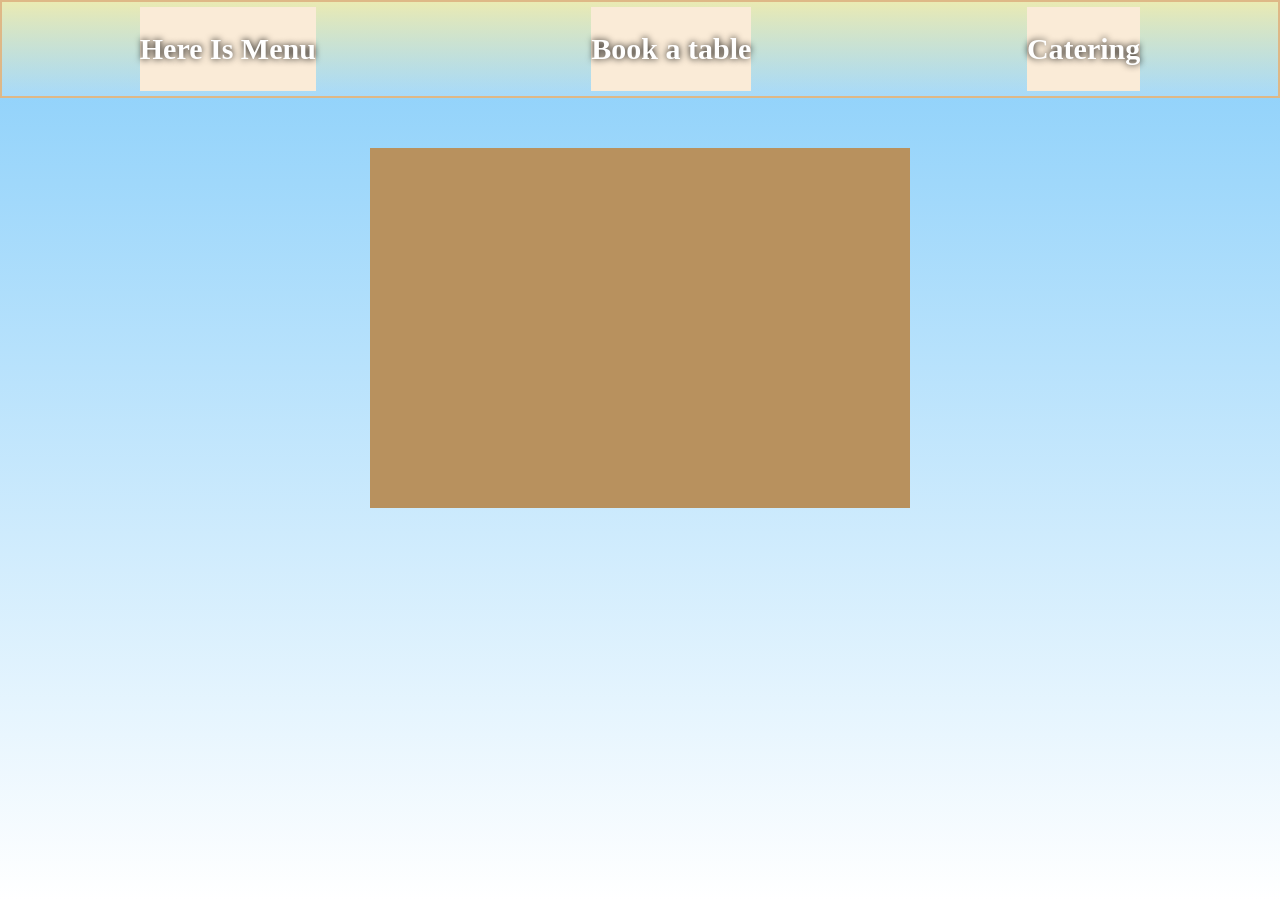
==== index.html @ a16ff317 "i change the file name cuz gemini ai told that i need to name file index.html so that netify look at" ====
<!DOCTYPE html>
<html lang="en">
<head>
    <meta charset="UTF-8">
    <meta name="viewport" content="width=device-width, initial-scale=1.0">
    <title>Document</title>
    <link rel="stylesheet" href="smth.css">
</head>
<body>
    <nav>
        <a href="#" id="menu">Menu</a>
        <a href="#">Book a table</a>
        <a href="#">Catering</a>
    </nav>

    <div id="second-part">
       <div id="text"> 
        

        
    
    
    
    
    
        </div>
    </div>    











    <script src="smth.js"></script>
</body>
</html>
---- smth.css ----
* {
    margin: 0;
    padding: 0;
    box-sizing: border-box;
}

nav{
    border: 2px solid burlywood;
    background: linear-gradient(rgb(234, 234, 179), rgba(245, 245, 245, 0.203));
    position: sticky;
    top: 0;
    width: 100%;
    display: flex;
    justify-content: space-around;
}
a{
    text-align: center;
    font-size: 30px;
    font-weight: 800;
    margin: 5px;
    padding: 25px 0;
    display: block;
    text-decoration: none;
    color: white;
    background-color: antiquewhite;
    text-shadow: 0px 0px 7px black;
}

a:hover{
    text-shadow: 2px 2px 11px green;
    background-color: whitesmoke;
}

body{
    background: linear-gradient(lightskyblue, white);
    min-height: 100vh;
}

/* now we are developing completely different stuffs  */

#second-part{
    display: flex;
    margin-top: 50px;
    justify-content: center;
    background-color: cadetblue;
    width: fit-content;
    margin-left: auto;
    margin-right: auto;
}

#text{
    width: 60vh;
    height: 40vh;    
    background-color: rgb(184, 145, 94);
    padding: 10px;
}
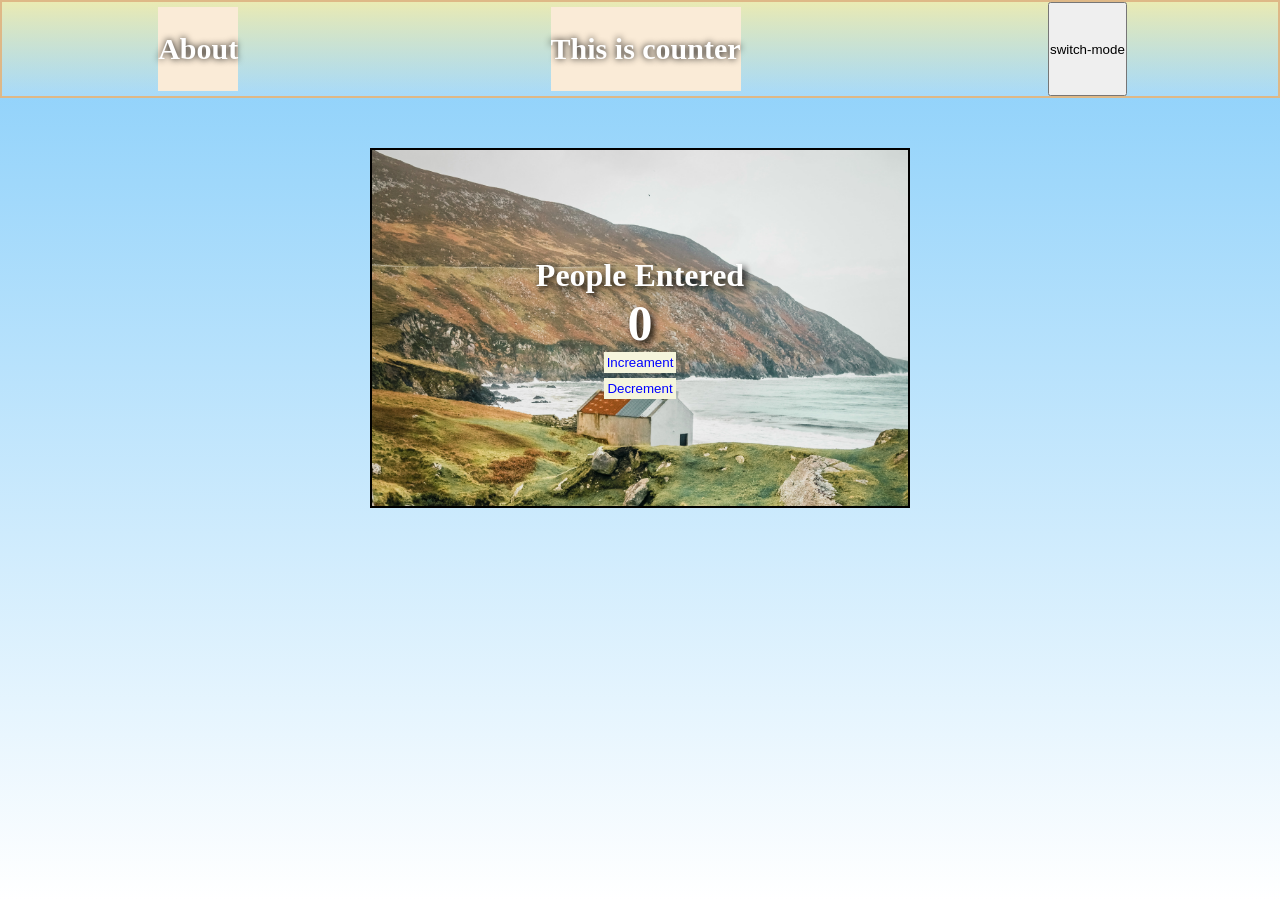
==== commit 94ce684d: "made counter increaser with button that switch the modes" ====
--- a/index.html
+++ b/index.html
@@ -9,13 +9,16 @@
 <body>
     <nav>
         <a href="#" id="menu">Menu</a>
-        <a href="#">Book a table</a>
-        <a href="#">Catering</a>
+        <a href="#" id="book-a-table">Book a table</a>
+        <button id="catering" onclick="changemode()">Catering</button>
     </nav>
 
     <div id="second-part">
-       <div id="text"> 
-        
+       <div id="photo1"> 
+            <h1 id="people-entered">People Entered</h1>
+            <h2 id="counter">0</h2>
+            <button id="increment-btn" onclick="increment()">Increament</button>
+            <button id="decrement-btn" onclick="decrement()">Decrement </button>
 
         
     
--- a/smth.css
+++ b/smth.css
@@ -39,18 +39,62 @@
 /* now we are developing completely different stuffs  */
 
 #second-part{
-    display: flex;
+    /* display: flex; */
     margin-top: 50px;
-    justify-content: center;
+    /* justify-content: center; */
     background-color: cadetblue;
     width: fit-content;
     margin-left: auto;
     margin-right: auto;
 }
 
-#text{
+#photo1{
+    display: flex;
+    flex-direction: column;
+    justify-content: center;
+    align-items: center;
     width: 60vh;
     height: 40vh;    
     background-color: rgb(184, 145, 94);
-    padding: 10px;
+    background-image: url("houseINbeautifulView.jpg");
+    background-size: cover;
+    border: 2px solid black;
+}
+
+#increment-btn{    
+    display: inline-block;
+    background-color: beige;
+    color: blue;
+    border: none;
+    padding: 3px;
+}
+
+#counter{
+    font-size: 50px;
+    color: white;
+    text-shadow: 3px 3px 7px black;
+}
+
+#people-entered{
+    color: white;
+    text-shadow: 3px 3px 7px black;
+}
+
+#increment-btn:hover{
+    background-color: blanchedalmond;
+    color: black;
+}
+
+#decrement-btn{    
+    display: inline-block;
+    background-color: beige;
+    color: blue;
+    border: none;
+    padding: 3px;
+    margin-top: 5px;
+}
+
+#decrement-btn:hover{
+    background-color: blanchedalmond;
+    color: black;
 }
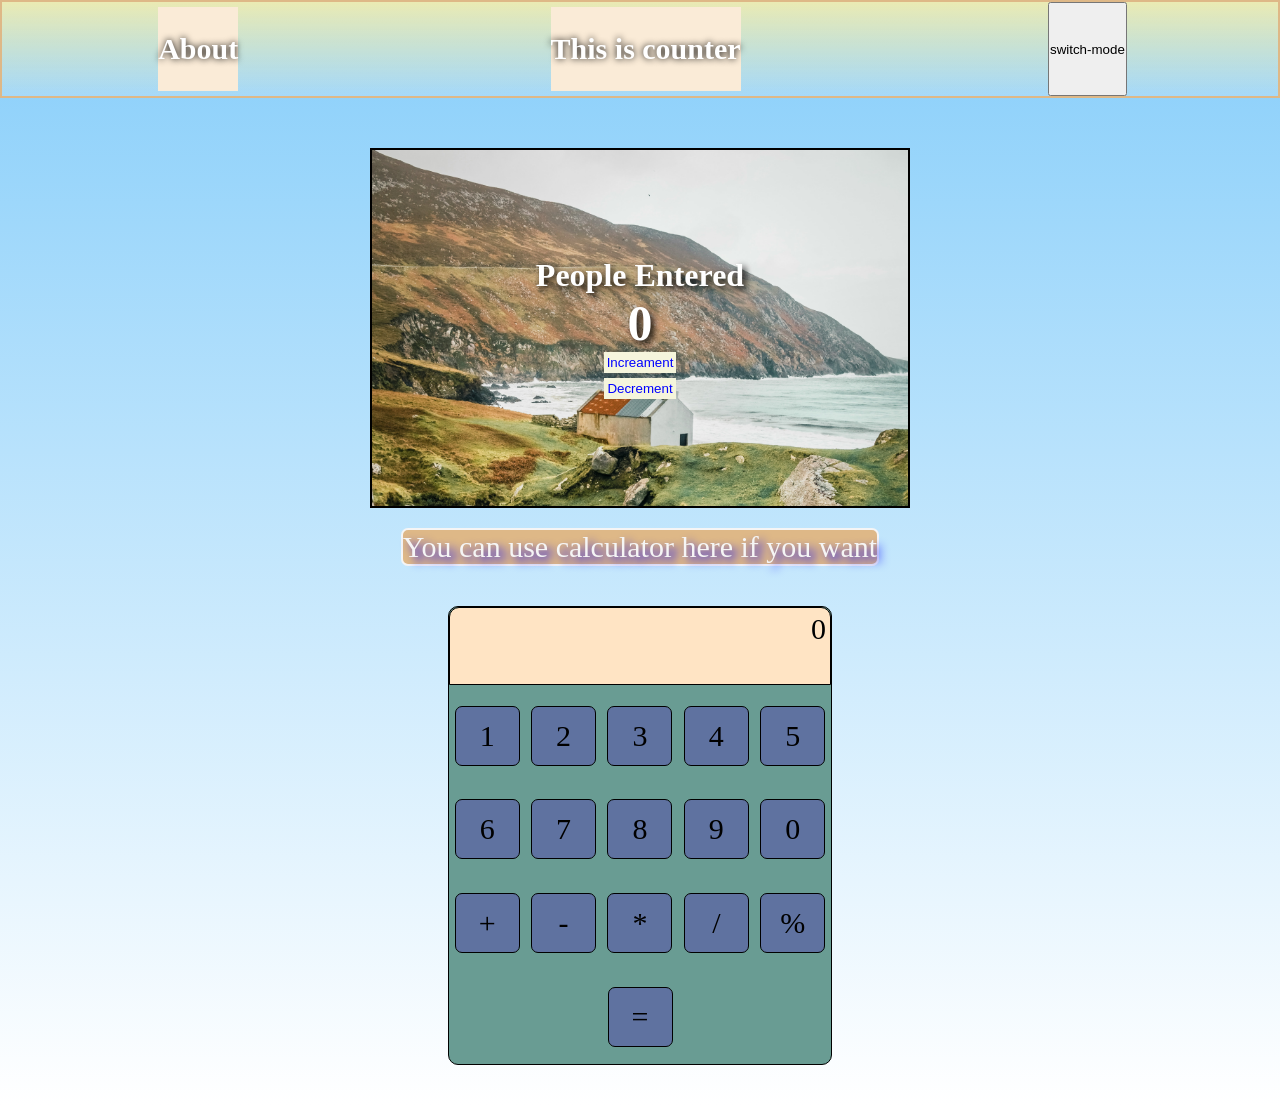
==== commit 190d5e42: "calculator only design" ====
--- a/index.html
+++ b/index.html
@@ -19,19 +19,36 @@
             <h2 id="counter">0</h2>
             <button id="increment-btn" onclick="increment()">Increament</button>
             <button id="decrement-btn" onclick="decrement()">Decrement </button>
-
-        
-    
-    
-    
-    
-    
         </div>
     </div>    
+<!-- part two building calculator -->
+
+
+<div id="calculator-txt">
+    You can use calculator here if you want
+</div>
 
 
 
-
+<div id="actual-calculator-container">
+    <div id="display">0</div>
+    <div class="numberholder">1</div>
+    <div class="numberholder">2</div>
+    <div class="numberholder">3</div>
+    <div class="numberholder">4</div>
+    <div class="numberholder">5</div>
+    <div class="numberholder">6</div>
+    <div class="numberholder">7</div>
+    <div class="numberholder">8</div>
+    <div class="numberholder">9</div>
+    <div class="numberholder">0</div>
+    <div class="numberholder">+</div>
+    <div class="numberholder">-</div>
+    <div class="numberholder">*</div>
+    <div class="numberholder">/</div>
+    <div class="numberholder">%</div>
+    <div class="numberholder">=</div>
+</div>
 
 
 
--- a/smth.css
+++ b/smth.css
@@ -97,4 +97,56 @@
 #decrement-btn:hover{
     background-color: blanchedalmond;
     color: black;
+}
+
+#calculator-txt{
+    color: whitesmoke;
+    text-shadow: 5px 5px 10px blue;
+    font-size: 30px;
+    font-family: 'Times New Roman', Times, serif;
+    background-color: burlywood;
+    /* display: inline-block; */
+    margin: 20px auto;
+    width: max-content;
+    border-radius: 7px;
+    border: 2px solid whitesmoke;
+}
+
+#actual-calculator-container{
+    display: flex;
+    flex-direction: row;
+    background-color: rgb(105, 156, 147);
+    width: 30vw;
+    height: 51vh;
+    margin: 40px auto;
+    flex-wrap: wrap;
+    border-radius: 10px;
+    border: 1px solid black;
+}
+
+#display{
+    background-color: bisque;
+    width: 100%;
+    border-top-left-radius: 10px;
+    border-top-right-radius: 10px;
+    padding: 4px;
+    margin-bottom: 4px;
+    text-align: right;
+    font-size: 30px;
+    border: 1px solid black;
+}
+
+.numberholder{
+
+    width: 65px;
+    height: 60px;
+    background-color: rgb(95, 114, 160);
+    margin: auto auto;
+    border-radius: 7px;
+    text-align: center;
+    font-size: 30px;
+    border: 1px solid black;
+    display: flex;
+    justify-content: center;
+    align-items: center;
 }
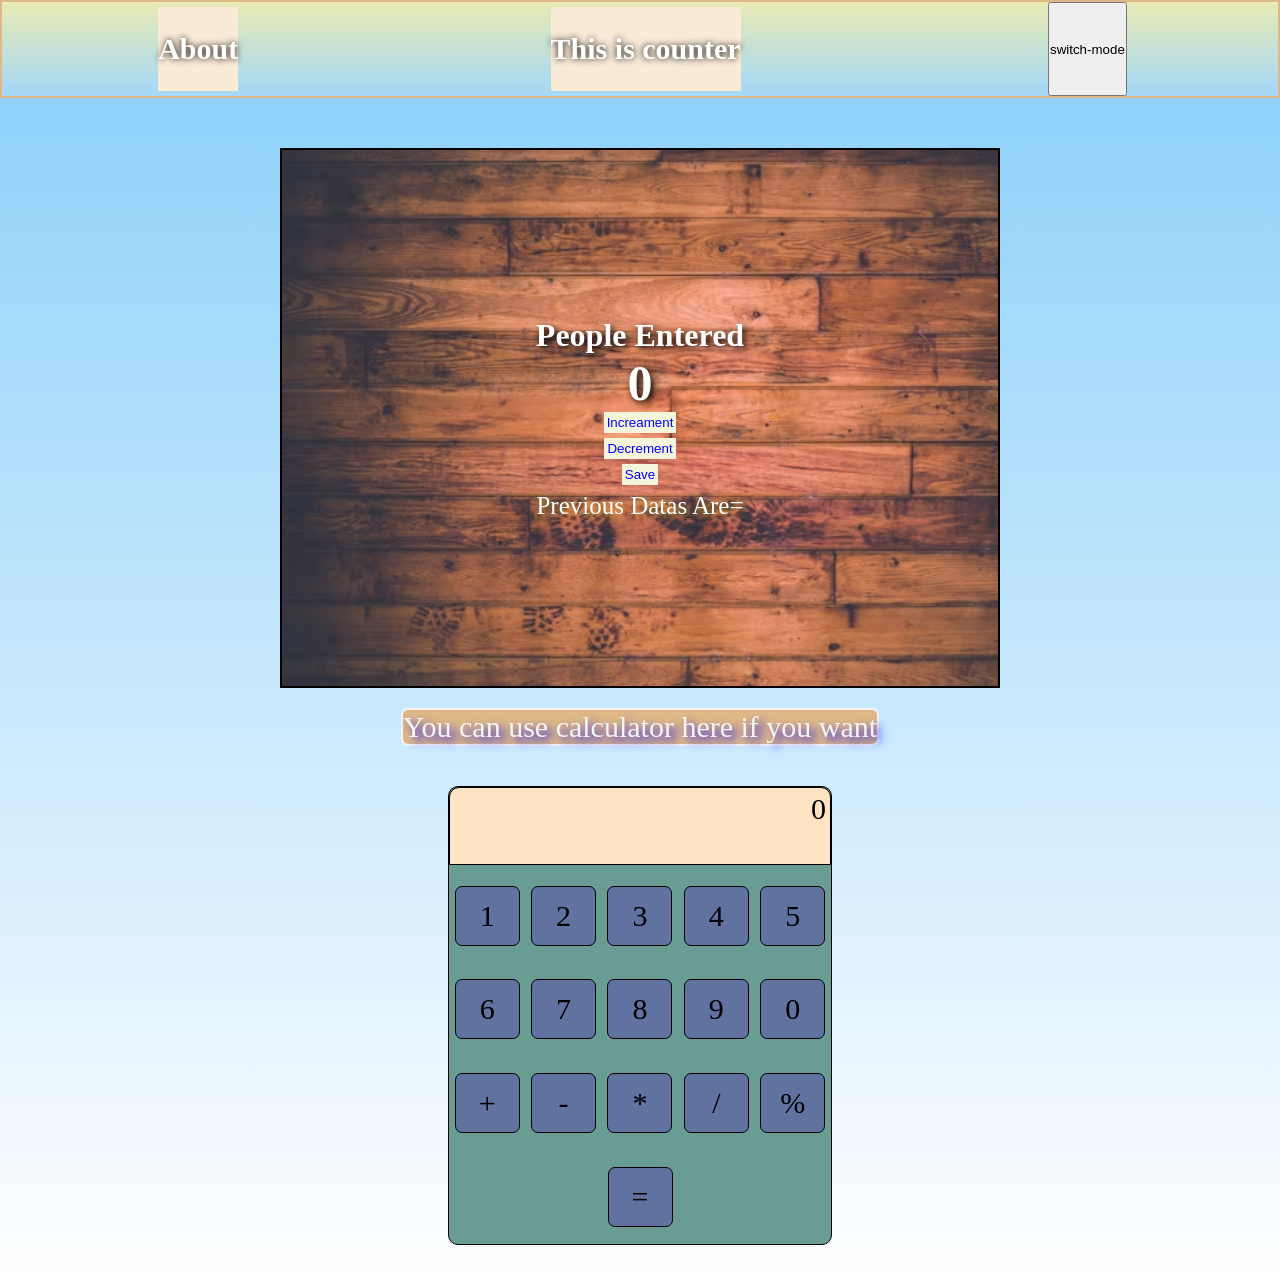
==== commit 275f1b59: "addedSaveButton" ====
--- a/index.html
+++ b/index.html
@@ -18,7 +18,9 @@
             <h1 id="people-entered">People Entered</h1>
             <h2 id="counter">0</h2>
             <button id="increment-btn" onclick="increment()">Increament</button>
-            <button id="decrement-btn" onclick="decrement()">Decrement </button>
+            <button id="decrement-btn" class="_but" onclick="decrement()">Decrement </button>
+            <button id="save" class="_but" onclick="save()"> Save</button>
+            <p id="prev-text">Previous Datas Are= </p>
         </div>
     </div>    
 <!-- part two building calculator -->
--- a/smth.css
+++ b/smth.css
@@ -53,10 +53,10 @@
     flex-direction: column;
     justify-content: center;
     align-items: center;
-    width: 60vh;
-    height: 40vh;    
+    width: 80vh;
+    height: 60vh;    
     background-color: rgb(184, 145, 94);
-    background-image: url("houseINbeautifulView.jpg");
+    background-image: url("zWall.avif");
     background-size: cover;
     border: 2px solid black;
 }
@@ -85,7 +85,7 @@
     color: black;
 }
 
-#decrement-btn{    
+._but{    
     display: inline-block;
     background-color: beige;
     color: blue;
@@ -94,11 +94,21 @@
     margin-top: 5px;
 }
 
-#decrement-btn:hover{
+._but:hover{
     background-color: blanchedalmond;
     color: black;
 }
 
+#prev-text{
+    color: white;
+    text-shadow: 2px 2px 7px goldenrod;
+    font-size: 25px;
+    margin-top: 7px;
+}
+
+
+
+/* here on we are going for calculator */
 #calculator-txt{
     color: whitesmoke;
     text-shadow: 5px 5px 10px blue;
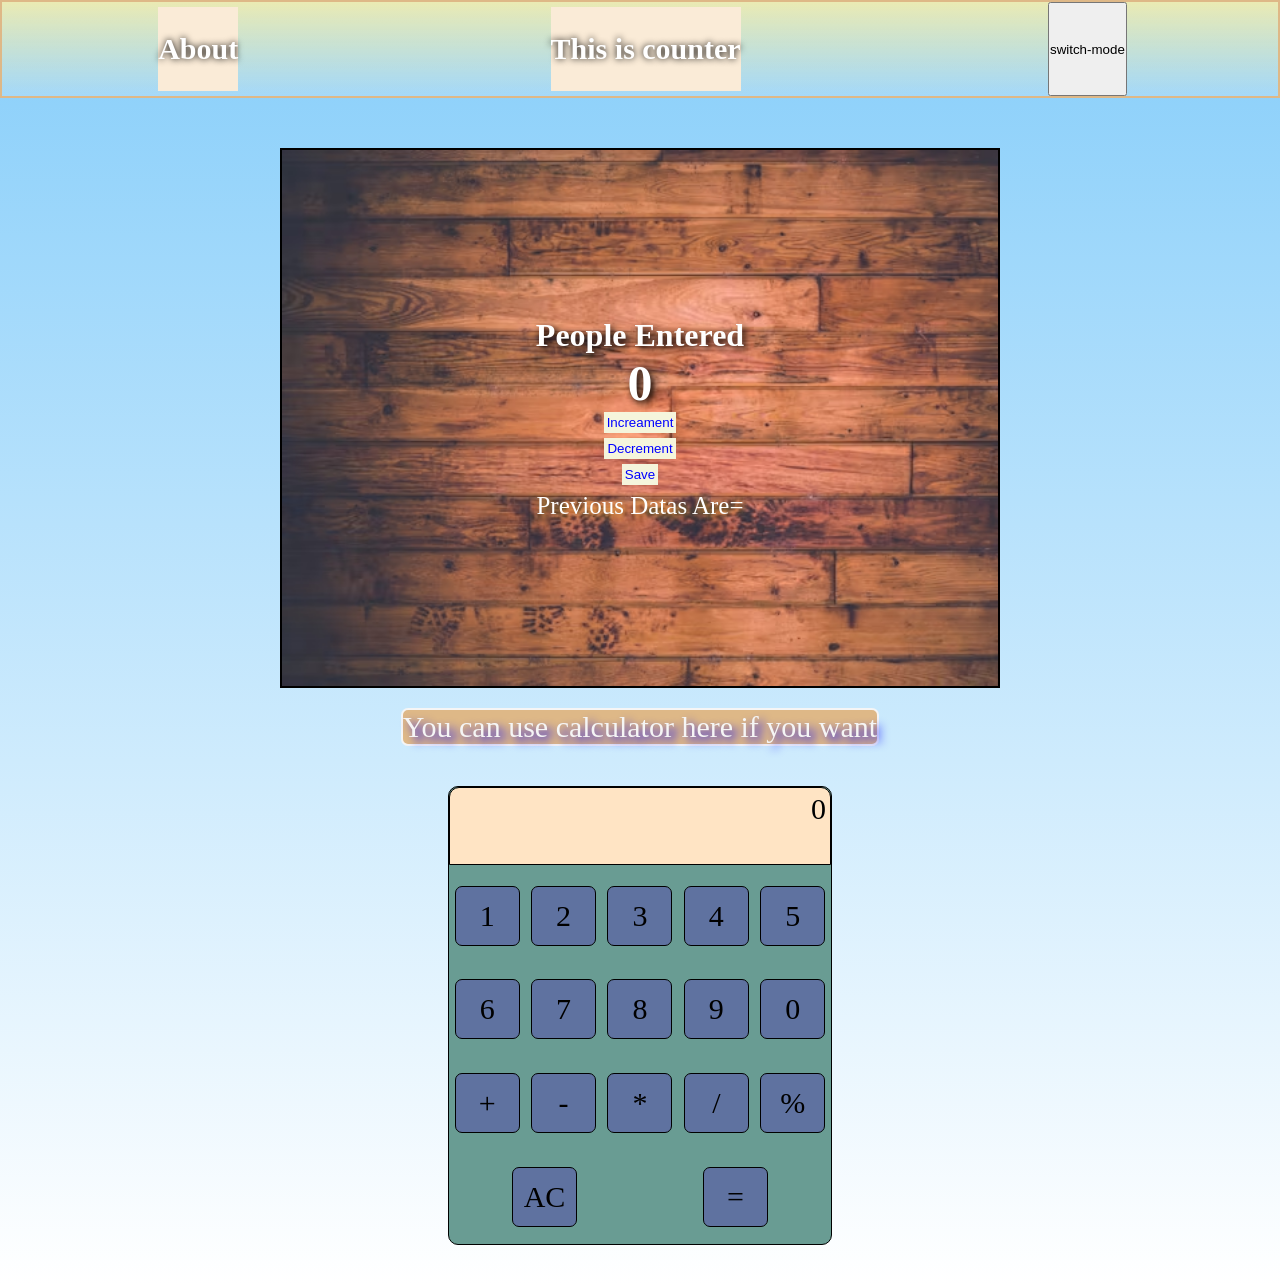
==== commit e05a0fe5: "little functionality is added in them" ====
--- a/index.html
+++ b/index.html
@@ -34,22 +34,23 @@
 
 <div id="actual-calculator-container">
     <div id="display">0</div>
-    <div class="numberholder">1</div>
-    <div class="numberholder">2</div>
-    <div class="numberholder">3</div>
-    <div class="numberholder">4</div>
-    <div class="numberholder">5</div>
-    <div class="numberholder">6</div>
-    <div class="numberholder">7</div>
-    <div class="numberholder">8</div>
-    <div class="numberholder">9</div>
-    <div class="numberholder">0</div>
-    <div class="numberholder">+</div>
-    <div class="numberholder">-</div>
-    <div class="numberholder">*</div>
-    <div class="numberholder">/</div>
-    <div class="numberholder">%</div>
-    <div class="numberholder">=</div>
+    <div class="numberholder" onclick="num_1()">1</div>
+    <div class="numberholder" onclick="num_2()">2</div>
+    <div class="numberholder" onclick="num_3()">3</div>
+    <div class="numberholder" onclick="num_4()">4</div>
+    <div class="numberholder" onclick="num_5()">5</div>
+    <div class="numberholder" onclick="num_6()">6</div>
+    <div class="numberholder" onclick="num_7()">7</div>
+    <div class="numberholder" onclick="num_8()">8</div>
+    <div class="numberholder" onclick="num_9()">9</div>
+    <div class="numberholder" onclick="num_0()">0</div>
+    <div class="numberholder" onclick="oadd()">+</div>
+    <div class="numberholder" onclick="omin()">-</div>
+    <div class="numberholder" onclick="omul()">*</div>
+    <div class="numberholder" onclick="odiv()">/</div>
+    <div class="numberholder" onclick="omod()">%</div>
+    <div class="numberholder" onclick="ac()">AC</div>
+    <div class="numberholder" onclick="isequal()">=</div>
 </div>
 
 
--- a/smth.css
+++ b/smth.css
@@ -134,6 +134,10 @@
     border: 1px solid black;
 }
 
+#actual-calculator-container:hover{
+    background-color: rgb(105, 170, 147);
+}
+
 #display{
     background-color: bisque;
     width: 100%;
@@ -159,4 +163,9 @@
     display: flex;
     justify-content: center;
     align-items: center;
+}
+
+.numberholder:hover{
+    background-color: rgb(95, 25, 180);
+    cursor: pointer;
 }
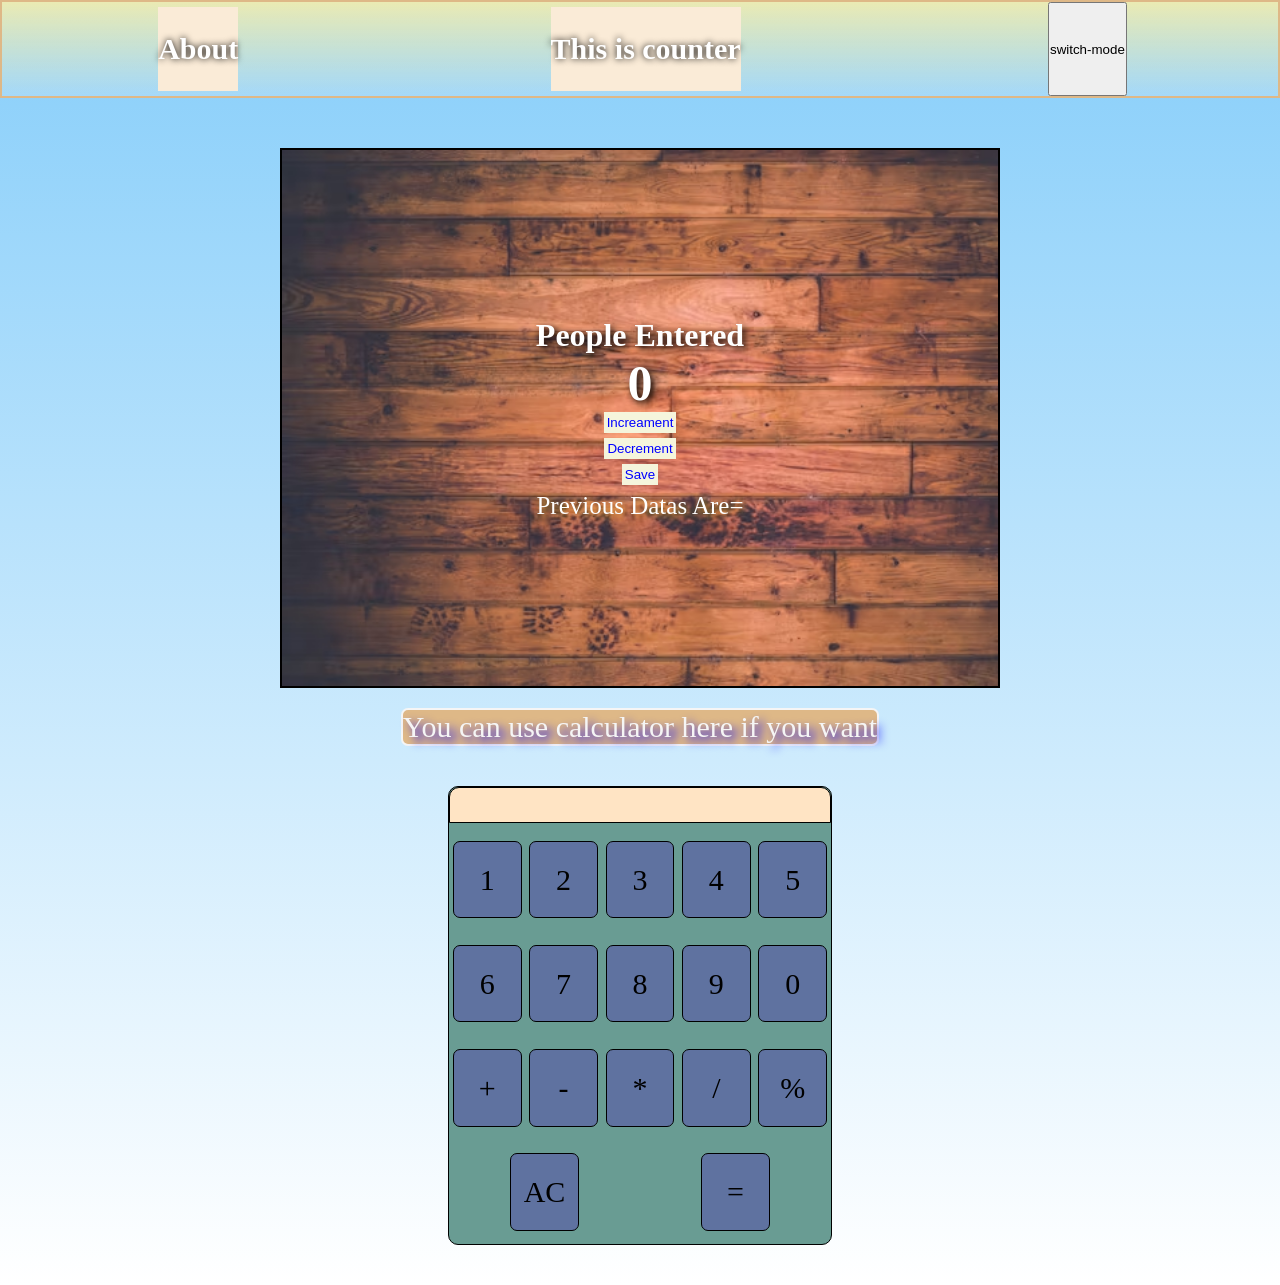
==== commit 80fc3ba2: "little more fixes" ====
--- a/index.html
+++ b/index.html
@@ -33,7 +33,7 @@
 
 
 <div id="actual-calculator-container">
-    <div id="display">0</div>
+    <div id="display"></div>
     <div class="numberholder" onclick="num_1()">1</div>
     <div class="numberholder" onclick="num_2()">2</div>
     <div class="numberholder" onclick="num_3()">3</div>
--- a/smth.css
+++ b/smth.css
@@ -146,14 +146,14 @@
     padding: 4px;
     margin-bottom: 4px;
     text-align: right;
-    font-size: 30px;
+    font-size: 6vmin;
     border: 1px solid black;
 }
 
 .numberholder{
 
-    width: 65px;
-    height: 60px;
+    width: 18%;
+    height: 17%;
     background-color: rgb(95, 114, 160);
     margin: auto auto;
     border-radius: 7px;
